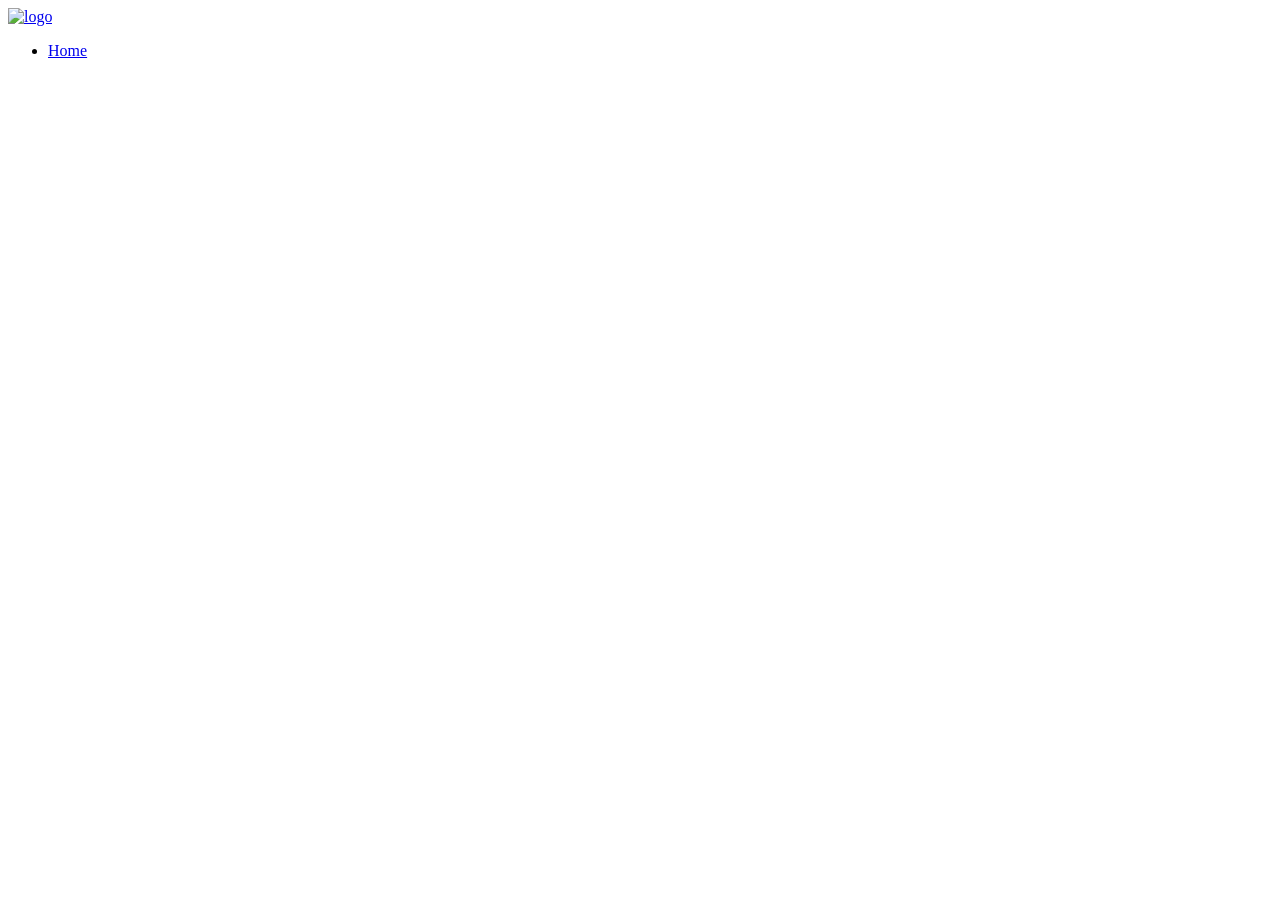
==== index.html @ d2d29a15 "começando o projeto" ====
<!DOCTYPE html>
<html lang="pt-br">
<head>
    <meta charset="UTF-8">
    <link rel="icon" href="" ><!--colocar a imagem do ícone-->
    <meta name="viewport" content="width=device-width, initial-scale=1.0">
    <title>Papiro's</title>
</head>
<body>
    <header>
        <a class="img" href="index.html" title="home">
            <img src="" alt="logo" /> <!--colocar a imagem da logo-->
        </a>
        <nav>
            <ul>
                <li> <a href="index.html">Home  </a></li>
            </ul>
        </nav>
    </header>
</body>
</html>
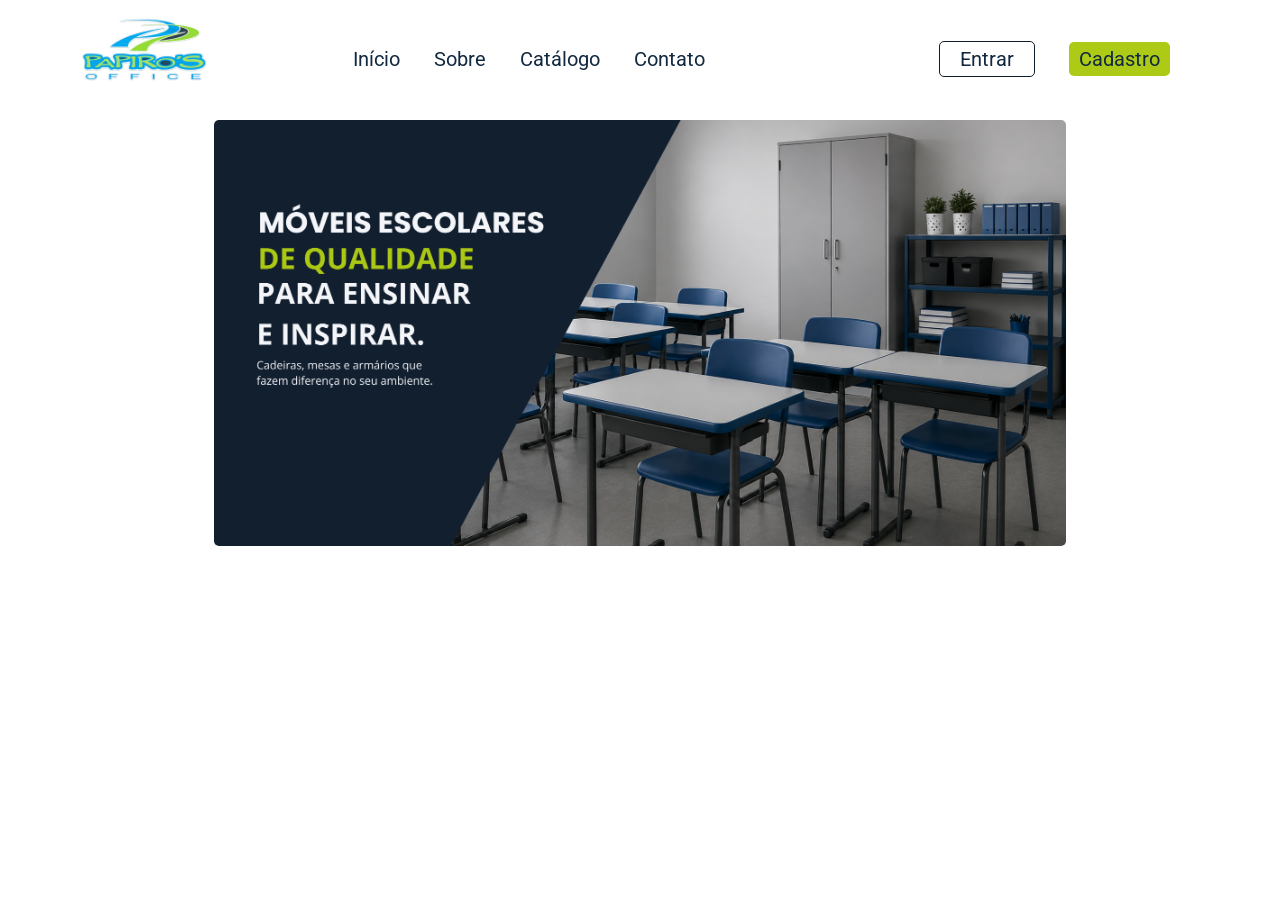
==== commit e45534a9: "ajeitando o header e o banner" ====
--- a/index.html
+++ b/index.html
@@ -1,21 +1,54 @@
 <!DOCTYPE html>
 <html lang="pt-br">
+
 <head>
     <meta charset="UTF-8">
-    <link rel="icon" href="" ><!--colocar a imagem do ícone-->
+    <link rel="icon" href=""><!--colocar a imagem do ícone-->
+    <link rel="stylesheet" href="assets/css/style.css">
     <meta name="viewport" content="width=device-width, initial-scale=1.0">
     <title>Papiro's</title>
+    <link rel="icon" href="assets/img/icone.png">
+    <link rel="preconnect" href="https://fonts.googleapis.com">
+    <link rel="preconnect" href="https://fonts.gstatic.com" crossorigin>
+    <link href="https://fonts.googleapis.com/css2?family=Roboto:ital,wght@0,100..900;1,100..900&display=swap"
+        rel="stylesheet">
 </head>
+
 <body>
+
     <header>
         <a class="img" href="index.html" title="home">
-            <img src="" alt="logo" /> <!--colocar a imagem da logo-->
+            <img src="assets/img/logo.png" alt="logo">
         </a>
+
         <nav>
             <ul>
-                <li> <a href="index.html">Home  </a></li>
+                <li><a href="index.html">Início</a></li>
+                <li><a href="sobre/sobre.html">Sobre</a></li>
+                <li><a href="catalogo/catalogo.html">Catálogo</a></li>
+                <li><a href="contato/contato.html">Contato</a></li>
+
+                <li>
+                    <a class="login" href="login/login.html">
+                        Entrar
+                    </a>
+                </li>
+
+                <li>
+                    <a class="cadastro" href="cadastro/cadastro.html">
+                        Cadastro
+                    </a>
+                </li>
             </ul>
         </nav>
     </header>
+
+    <section class="banner">
+
+        <img src="assets/img/banner.png" alt="Banner">
+
+    </section>
+
 </body>
-</html>
+
+</html>
--- a/assets/css/style.css
+++ b/assets/css/style.css
@@ -0,0 +1,88 @@
+body {
+  margin: 0;
+  font-family: Roboto, sans-serif;
+}
+
+
+header {
+  position: fixed;
+  width: 100%;
+  height: 100px;
+  top: 0;
+  background-color: white;
+  padding: 10px;
+}
+
+header nav {
+  float: right;
+  margin-right: 55px;
+}
+
+header nav ul {
+  list-style: none;
+  margin-right: 50px;
+}
+
+header nav ul li {
+  display: inline-block;
+  margin: 15px;
+}
+
+header nav ul li a {
+  text-decoration: none;
+  color: #122940;
+  font-size: 20px;
+  font-weight: 400;
+  transition: 0.5s;
+  display: inline-block;
+}
+
+header nav ul li a:hover {
+  color: #adcb16;
+  transform: scale(1.05);
+}
+
+
+.login {
+  margin-left: 200px;
+  border: 1px solid #0e1e2e;
+  border-radius: 5px;
+  padding: 5px 20px;
+}
+
+.cadastro {
+  background-color: #adcb16;
+  border-radius: 5px;
+  padding: 5px 10px;
+}
+
+.login:hover {
+  color: #adcb16;
+}
+
+.cadastro:hover {
+  color: white;
+}
+
+
+header img {
+  width: 10%;
+  margin-left: 70px;
+  margin-top: 5px;
+}
+
+
+.banner {
+  width: 95%;
+  margin: 120px auto 40px;
+  position: relative;
+  overflow: hidden;
+  border-radius: 10px;
+}
+
+.banner img {
+  width: 70%;
+  display: flex;
+  margin: 0 auto;
+  border-radius: 5px;
+}
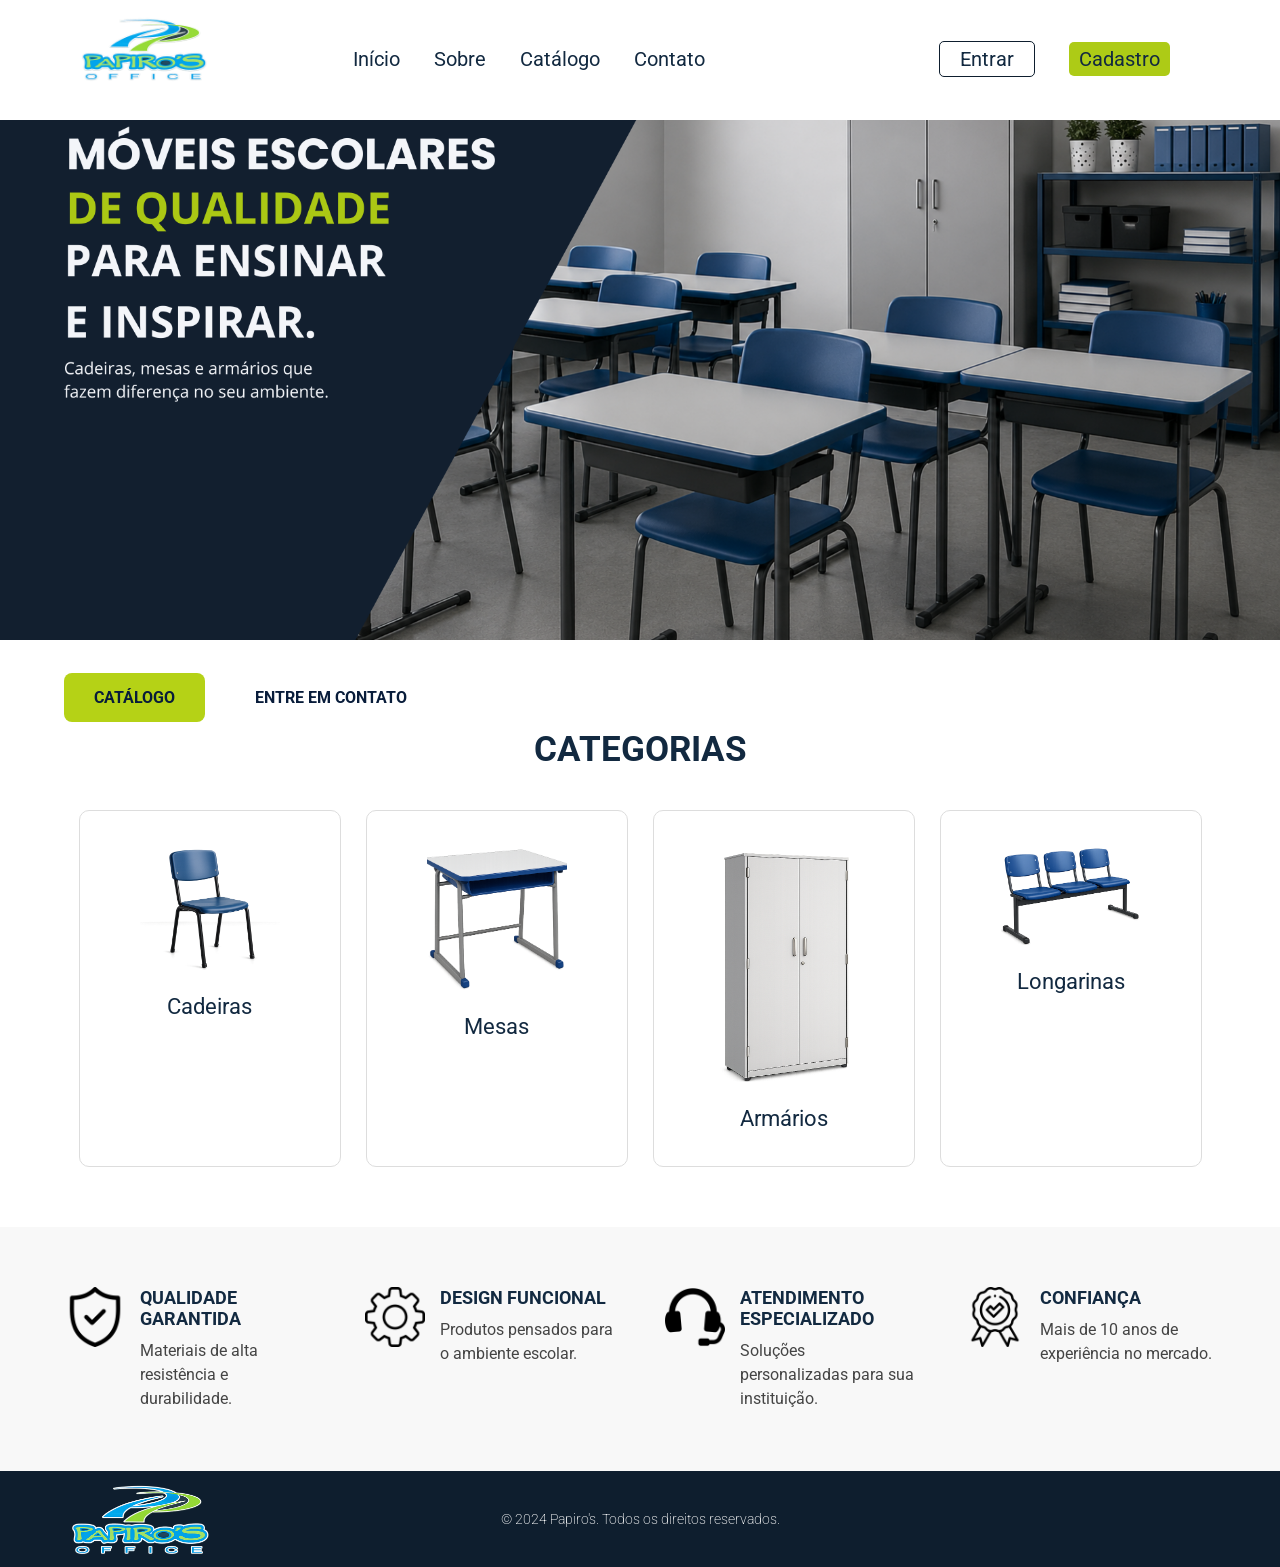
==== commit 93225a45: "pág início finalizada" ====
--- a/index.html
+++ b/index.html
@@ -3,7 +3,7 @@
 
 <head>
     <meta charset="UTF-8">
-    <link rel="icon" href=""><!--colocar a imagem do ícone-->
+    <link rel="icon" href="assets/img/icone.png">
     <link rel="stylesheet" href="assets/css/style.css">
     <meta name="viewport" content="width=device-width, initial-scale=1.0">
     <title>Papiro's</title>
@@ -43,12 +43,92 @@
         </nav>
     </header>
 
+
     <section class="banner">
 
         <img src="assets/img/banner.png" alt="Banner">
+          <div class="banner-botao">
+    <a href="catalogo/catalogo.html" class="botao-banner">CATÁLOGO</a>
+
+    <a href="contato/contato.html" class="botao-banner contato">
+      ENTRE EM CONTATO
+    </a>
+  </div>
+
+    </section>
+    <section class="categorias">
+
+        <h2>CATEGORIAS</h2>
+
+        <div class="cards-categorias">
+
+            <div class="card-categoria">
+                <img src="assets/img/cadeira.png" alt="cadeira">
+                <p>Cadeiras</p>
+            </div>
+
+            <div class="card-categoria">
+                <img src="assets/img/mesa.png" alt="mesa">
+                <p>Mesas</p>
+            </div>
+
+            <div class="card-categoria">
+                <img src="assets/img/armario.png" alt="armario">
+                <p>Armários</p>
+            </div>
+
+            <div class="card-categoria">
+                <img src="assets/img/longarina.png" alt="">
+                <p>Longarinas</p>
+            </div>
+
+        </div>
+
+    </section>
+    <section class="vantagens">
+
+        <div class="card-vantagem">
+            <img src="assets/img/qualidade.png" alt="">
+
+            <div>
+                <h3>QUALIDADE GARANTIDA</h3>
+                <p>Materiais de alta resistência e durabilidade.</p>
+            </div>
+        </div>
+
+        <div class="card-vantagem">
+            <img src="assets/img/configuracao.png" alt="design funcional">
+
+            <div>
+                <h3>DESIGN FUNCIONAL</h3>
+                <p>Produtos pensados para o ambiente escolar.</p>
+            </div>
+        </div>
+
+        <div class="card-vantagem">
+            <img src="assets/img/fone.png" alt="atendimento especializado">
+
+            <div>
+                <h3>ATENDIMENTO ESPECIALIZADO</h3>
+                <p>Soluções personalizadas para sua instituição.</p>
+            </div>
+        </div>
+
+        <div class="card-vantagem">
+            <img src="assets/img/confianca.png" alt="confiança">
+
+            <div>
+                <h3>CONFIANÇA</h3>
+                <p>Mais de 10 anos de experiência no mercado.</p>
+            </div>
+        </div>
 
     </section>
 
+    <footer>
+        <img class="footer-img" src="assets/img/logo.png" alt="logo">
+        <p>© 2024 Papiro's. Todos os direitos reservados.</p>
+    </footer>
 </body>
 
 </html>
--- a/assets/css/style.css
+++ b/assets/css/style.css
@@ -13,6 +13,12 @@
   padding: 10px;
 }
 
+header img {
+  width: 10%;
+  margin-left: 70px;
+  margin-top: 5px;
+}
+
 header nav {
   float: right;
   margin-right: 55px;
@@ -65,24 +71,146 @@
 }
 
 
-header img {
-  width: 10%;
-  margin-left: 70px;
-  margin-top: 5px;
-}
-
-
-.banner {
-  width: 95%;
-  margin: 120px auto 40px;
+.banner img {
+  width: 100%;
+  display: flex;
+  margin: 0 auto;
+}
+
+.banner-botao {
+  position: absolute;
+  bottom: 12%;
+  margin-bottom: 70px;
+  margin-left: 5%;
+  display: flex;
+  gap: 20px;
+}
+
+.botao-banner {
+  background-color: #b5d216;
+  color: #081c3a;
+  text-decoration: none;
+  font-weight: 700;
+  padding: 15px 30px;
+  border-radius: 8px;
+  transition: 0.3s;
+  display: inline-block;
+}
+
+.botao-banner:hover {
+  transform: scale(1.05);
+  background-color: #d4f02a;
+}
+
+.contato {
+  background-color: white;
+}
+
+.contato:hover {
+  background-color: #ececec;
+}
+
+
+.vantagens {
+  display: flex;
+  justify-content: center;
+  gap: 50px;
+  padding: 60px 40px;
+  background-color: #f8f8f8;
+}
+
+.card-vantagem {
+  display: flex;
+  align-items: flex-start;
+  gap: 15px;
+  width: 250px;
+}
+
+.card-vantagem img {
+  width: 60px;
+  height: 60px;
+}
+
+.card-vantagem h3 {
+  font-size: 18px;
+  color: #122940;
+  margin: 0 0 10px;
+  font-family: Roboto, sans-serif;
+}
+
+.card-vantagem p {
+  font-size: 16px;
+  color: #444;
+  margin: 0;
+  line-height: 1.5;
+  font-family: Roboto, sans-serif;
+}
+
+.categorias {
+  padding: 60px 40px;
+  text-align: center;
+}
+
+.categorias h2 {
+  font-size: 35px;
+  color: #122940;
+  margin-bottom: 40px;
+  font-family: Roboto, sans-serif;
+}
+
+.cards-categorias {
+  display: flex;
+  justify-content: center;
+  gap: 25px;
+  flex-wrap: wrap;
+}
+
+.card-categoria {
+  background-color: white;
+  border: 1px solid #ddd;
+  border-radius: 10px;
+  width: 210px;
+  padding: 35px 25px;
+  transition: 0.3s;
+  cursor: pointer;
+}
+
+.card-categoria:hover {
+  transform: translateY(-8px);
+  box-shadow: 0 5px 15px rgba(0, 0, 0, 0.15);
+}
+
+.card-categoria img {
+  width: 140px;
+  height: auto;
+  margin-bottom: 20px;
+}
+
+.card-categoria p {
+  font-size: 22px;
+  color: #122940;
+  font-family: Roboto, sans-serif;
+  margin: 0;
+}
+
+footer {
+  background-color: #0e1e2e;
+  display: flex;
+  align-items: center;
+  justify-content: center;
   position: relative;
-  overflow: hidden;
-  border-radius: 10px;
-}
-
-.banner img {
-  width: 70%;
-  display: flex;
-  margin: 0 auto;
-  border-radius: 5px;
-}
+  padding: 40px;
+}
+
+.footer-img {
+  width: 140px;
+  position: absolute;
+  left: 70px;
+}
+
+footer p {
+  color: white;
+  font-size: 14px;
+  font-weight: 200;
+  margin: 0;
+}
